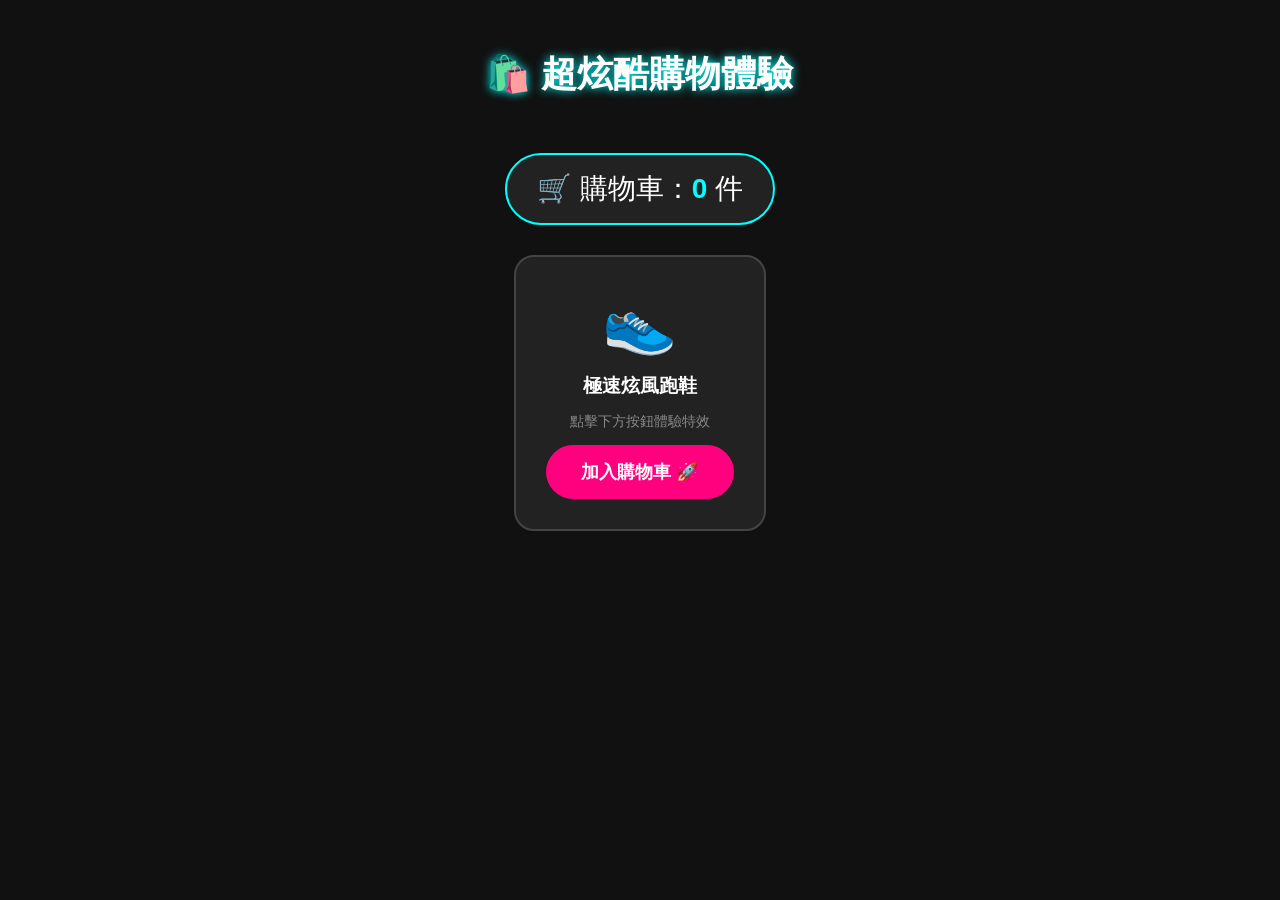
==== js.html @ 84ad4769 "Add files via upload" ====
<!DOCTYPE html>
<html lang="zh-Hant">
<head>
    <meta charset="UTF-8">
    <title>js.html - 炫砲加入購物車特效</title>
</head>
<body id="body" style="background-color: #111; color: #fff; font-family: sans-serif; text-align: center; margin-top: 50px; overflow-x: hidden;">

    <h1 style="font-size: 36px; text-shadow: 0 0 10px #0ff;">🛍️ 超炫酷購物體驗</h1>

    <!-- 購物車圖示與計數器 -->
    <div id="cartIcon" style="font-size: 28px; margin: 30px; display: inline-block; background: #222; padding: 15px 30px; border-radius: 50px; border: 2px solid #0ff;">
        🛒 購物車：<span id="cartCount" style="color: #0ff; font-weight: bold;">0</span> 件
    </div>

    <br>

    <!-- 商品與按鈕區塊 -->
    <div style="background: #222; display: inline-block; padding: 30px; border-radius: 20px; border: 2px solid #444; position: relative;">
        <div style="font-size: 60px; margin-bottom: 15px;" id="productBox">👟</div>
        <h3 style="margin: 10px 0;">極速炫風跑鞋</h3>
        <p style="color: #888; font-size: 14px;">點擊下方按鈕體驗特效</p>
        
        <!-- 炫砲按鈕 -->
        <button id="cartBtn" onclick="superAddToCart()" style="font-size: 18px; padding: 15px 35px; background-color: #ff007f; color: white; font-weight: bold; border: none; border-radius: 30px; cursor: pointer; outline: none;">
            加入購物車 🚀
        </button>
    </div>

    <script>
        let count = 0;

        function superAddToCart() {
            let btn = document.getElementById("cartBtn");
            let cartIcon = document.getElementById("cartIcon");
            let cartCount = document.getElementById("cartCount");
            let productBox = document.getElementById("productBox");

            // 1. 按鈕點擊爆發變色與縮放特效
            btn.innerText = "⚡ 發射中！";
            btn.style.backgroundColor = "#0ff";
            btn.style.color = "#000";
            btn.style.transform = "scale(1.2)";

            // 2. 建立一個飛向購物車的「商品分身」動畫
            let flyingItem = document.createElement("div");
            flyingItem.innerText = "👟";
            flyingItem.style.position = "fixed";
            flyingItem.style.fontSize = "40px";
            let btnRect = btn.getBoundingClientRect();
            flyingItem.style.left = btnRect.left + "px";
            flyingItem.style.top = btnRect.top + "px";
            flyingItem.style.zIndex = "999";
            document.body.appendChild(flyingItem);

            let targetRect = cartIcon.getBoundingClientRect();
            let startX = btnRect.left;
            let startY = btnRect.top;
            let endX = targetRect.left + 50;
            let endY = targetRect.top;
            let progress = 0;

            let flyInterval = setInterval(function() {
                progress += 0.05;
                if (progress >= 1) {
                    clearInterval(flyInterval);
                    document.body.removeChild(flyingItem);
                    
                    // 購物車圖示震動特效
                    cartIcon.style.transform = "scale(1.3)";
                    setTimeout(() => { cartIcon.style.transform = "scale(1)"; }, 200);
                    
                    // 更新數量
                    count++;
                    cartCount.innerText = count;
                } else {
                    let currentX = startX + (endX - startX) * progress;
                    let currentY = startY + (endY - startY) * progress - Math.sin(progress * Math.PI) * 150; 
                    flyingItem.style.left = currentX + "px";
                    flyingItem.style.top = currentY + "px";
                    flyingItem.style.transform = "scale(" + (1 - progress * 0.5) + ")";
                }
            }, 16);

            // 3. 畫面背景瞬間閃爍炫彩光芒特效
            let originalBg = document.body.style.backgroundColor;
            document.body.style.backgroundColor = "#2b002b";
            setTimeout(() => {
                document.body.style.backgroundColor = originalBg;
            }, 300);

            // 4. 按鈕在 0.8 秒後恢復原狀
            setTimeout(function() {
                btn.innerText = "加入購物車 🚀";
                btn.style.backgroundColor = "#ff007f";
                btn.style.color = "white";
                btn.style.transform = "scale(1)";
            }, 800);
        }
    </script>
</body>
</html>
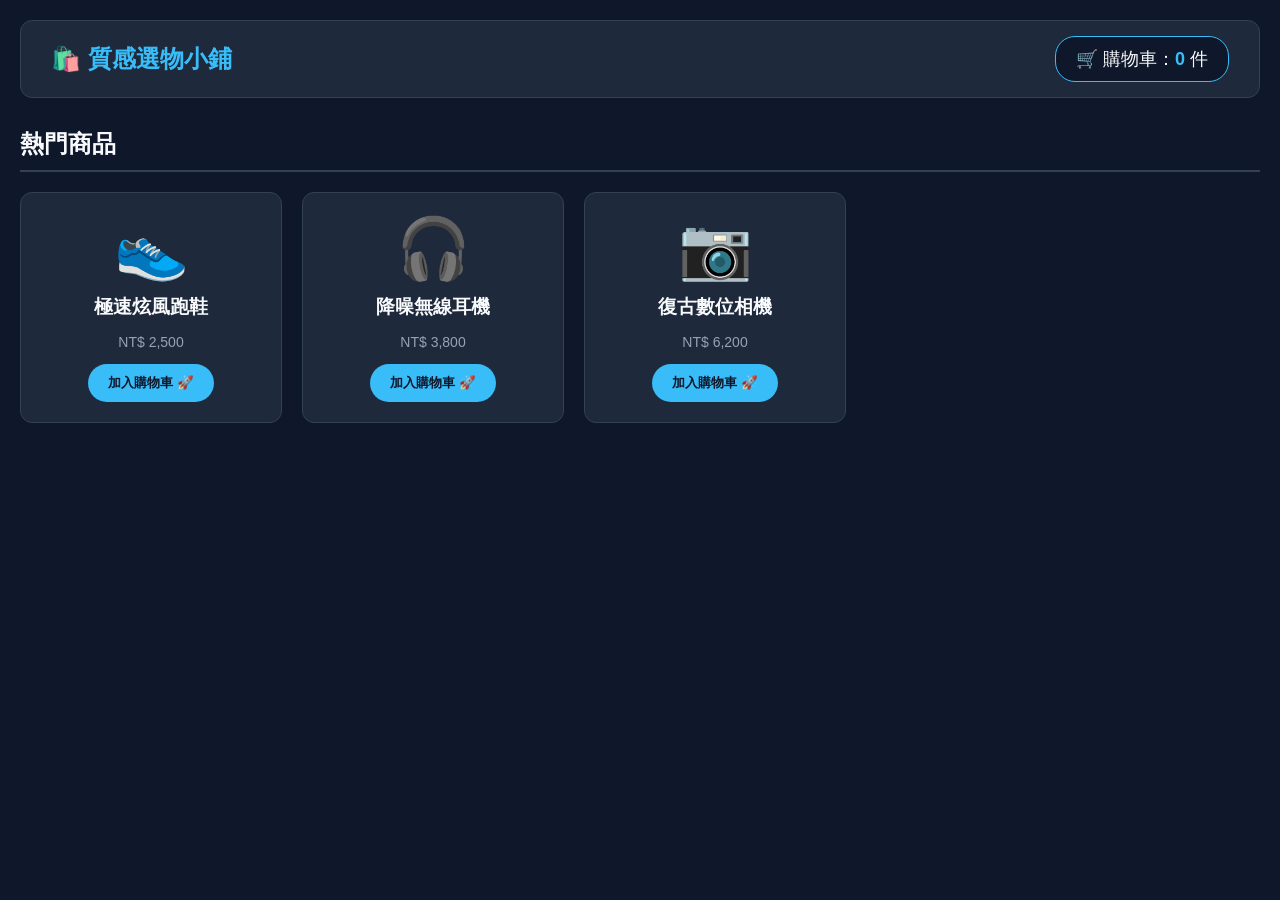
==== commit f0201e9c: "Add files via upload" ====
--- a/js.html
+++ b/js.html
@@ -2,100 +2,186 @@
 <html lang="zh-Hant">
 <head>
     <meta charset="UTF-8">
-    <title>js.html - 炫砲加入購物車特效</title>
+    <title>js.html - 我的迷你購物網站</title>
 </head>
-<body id="body" style="background-color: #111; color: #fff; font-family: sans-serif; text-align: center; margin-top: 50px; overflow-x: hidden;">
+<body style="background-color: #0f172a; color: #f8fafc; font-family: sans-serif; margin: 0; padding: 20px;">
 
-    <h1 style="font-size: 36px; text-shadow: 0 0 10px #0ff;">🛍️ 超炫酷購物體驗</h1>
-
-    <!-- 購物車圖示與計數器 -->
-    <div id="cartIcon" style="font-size: 28px; margin: 30px; display: inline-block; background: #222; padding: 15px 30px; border-radius: 50px; border: 2px solid #0ff;">
-        🛒 購物車：<span id="cartCount" style="color: #0ff; font-weight: bold;">0</span> 件
+    <!-- 頂部導覽列 -->
+    <div style="display: flex; justify-content: space-between; align-items: center; background: #1e293b; padding: 15px 30px; border-radius: 12px; border: 1px solid #334155;">
+        <h1 style="margin: 0; font-size: 24px; color: #38bdf8;">🛍️ 質感選物小鋪</h1>
+        <div id="cartIcon" style="font-size: 18px; background: #0f172a; padding: 10px 20px; border-radius: 20px; border: 1px solid #38bdf8; cursor: pointer;" onclick="toggleCartModal()">
+            🛒 購物車：<span id="cartCount" style="color: #38bdf8; font-weight: bold;">0</span> 件
+        </div>
     </div>
 
-    <br>
+    <!-- 商品列表區塊 -->
+    <div style="margin-top: 30px;">
+        <h2 style="border-bottom: 2px solid #334155; padding-bottom: 10px;">熱門商品</h2>
+        
+        <div style="display: flex; gap: 20px; flex-wrap: wrap;">
+            
+            <!-- 商品 1 -->
+            <div style="background: #1e293b; border: 1px solid #334155; border-radius: 12px; width: 220px; padding: 20px; text-align: center;">
+                <div style="font-size: 60px; margin-bottom: 10px;">👟</div>
+                <h3 style="margin: 10px 0;">極速炫風跑鞋</h3>
+                <p style="color: #94a3b8; font-size: 14px;">NT$ 2,500</p>
+                <button onclick="addToCart('極速炫風跑鞋', 2500, event)" style="background: #38bdf8; color: #0f172a; border: none; padding: 10px 20px; font-weight: bold; border-radius: 20px; cursor: pointer;">
+                    加入購物車 🚀
+                </button>
+            </div>
 
-    <!-- 商品與按鈕區塊 -->
-    <div style="background: #222; display: inline-block; padding: 30px; border-radius: 20px; border: 2px solid #444; position: relative;">
-        <div style="font-size: 60px; margin-bottom: 15px;" id="productBox">👟</div>
-        <h3 style="margin: 10px 0;">極速炫風跑鞋</h3>
-        <p style="color: #888; font-size: 14px;">點擊下方按鈕體驗特效</p>
-        
-        <!-- 炫砲按鈕 -->
-        <button id="cartBtn" onclick="superAddToCart()" style="font-size: 18px; padding: 15px 35px; background-color: #ff007f; color: white; font-weight: bold; border: none; border-radius: 30px; cursor: pointer; outline: none;">
-            加入購物車 🚀
-        </button>
+            <!-- 商品 2 -->
+            <div style="background: #1e293b; border: 1px solid #334155; border-radius: 12px; width: 220px; padding: 20px; text-align: center;">
+                <div style="font-size: 60px; margin-bottom: 10px;">🎧</div>
+                <h3 style="margin: 10px 0;">降噪無線耳機</h3>
+                <p style="color: #94a3b8; font-size: 14px;">NT$ 3,800</p>
+                <button onclick="addToCart('降噪無線耳機', 3800, event)" style="background: #38bdf8; color: #0f172a; border: none; padding: 10px 20px; font-weight: bold; border-radius: 20px; cursor: pointer;">
+                    加入購物車 🚀
+                </button>
+            </div>
+
+            <!-- 商品 3 -->
+            <div style="background: #1e293b; border: 1px solid #334155; border-radius: 12px; width: 220px; padding: 20px; text-align: center;">
+                <div style="font-size: 60px; margin-bottom: 10px;">📷</div>
+                <h3 style="margin: 10px 0;">復古數位相機</h3>
+                <p style="color: #94a3b8; font-size: 14px;">NT$ 6,200</p>
+                <button onclick="addToCart('復古數位相機', 6200, event)" style="background: #38bdf8; color: #0f172a; border: none; padding: 10px 20px; font-weight: bold; border-radius: 20px; cursor: pointer;">
+                    加入購物車 🚀
+                </button>
+            </div>
+
+        </div>
     </div>
 
+    <!-- 購物車清單彈跳視窗 (預設隱藏) -->
+    <div id="cartModal" style="display: none; position: fixed; top: 0; left: 0; width: 100%; height: 100%; background: rgba(0,0,0,0.7); z-index: 1000;">
+        <div style="background: #1e293b; width: 400px; margin: 100px auto; padding: 30px; border-radius: 15px; border: 1px solid #38bdf8; position: relative;">
+            <h2 style="margin-top: 0; color: #38bdf8;">🛒 您的購物車</h2>
+            <div id="cartItemList" style="max-height: 250px; overflow-y: auto; margin-bottom: 20px; color: #cbd5e1;">
+                <p>購物車是空的～快去選購吧！</p>
+            </div>
+            <hr style="border-color: #334155;">
+            <p style="font-size: 18px; font-weight: bold; text-align: right;">總計：NT$ <span id="cartTotal">0</span></p>
+            
+            <div style="text-align: right; margin-top: 20px;">
+                <button onclick="checkout()" style="background: #22c55e; color: white; border: none; padding: 10px 20px; font-weight: bold; border-radius: 8px; cursor: pointer; margin-right: 10px;">去結帳</button>
+                <button onclick="toggleCartModal()" style="background: #64748b; color: white; border: none; padding: 10px 20px; font-weight: bold; border-radius: 8px; cursor: pointer;">關閉</button>
+            </div>
+        </div>
+    </div>
+
+    <!-- JavaScript 互動邏輯 -->
     <script>
-        let count = 0;
+        let cart = [];
 
-        function superAddToCart() {
-            let btn = document.getElementById("cartBtn");
-            let cartIcon = document.getElementById("cartIcon");
-            let cartCount = document.getElementById("cartCount");
-            let productBox = document.getElementById("productBox");
+        // 加入購物車並觸發粒子與飛入特效
+        function addToCart(name, price, event) {
+            let btn = event.target;
+            
+            // 1. 資料加入陣列
+            cart.push({ name: name, price: price });
+            updateCartCount();
 
-            // 1. 按鈕點擊爆發變色與縮放特效
-            btn.innerText = "⚡ 發射中！";
-            btn.style.backgroundColor = "#0ff";
-            btn.style.color = "#000";
-            btn.style.transform = "scale(1.2)";
+            // 2. 按鈕點擊特效
+            let originalText = btn.innerText;
+            btn.innerText = "✨ 已加入！";
+            btn.style.backgroundColor = "#22c55e";
+            btn.style.color = "#ffffff";
+            setTimeout(() => {
+                btn.innerText = originalText;
+                btn.style.backgroundColor = "#38bdf8";
+                btn.style.color = "#0f172a";
+            }, 800);
 
-            // 2. 建立一個飛向購物車的「商品分身」動畫
-            let flyingItem = document.createElement("div");
-            flyingItem.innerText = "👟";
-            flyingItem.style.position = "fixed";
-            flyingItem.style.fontSize = "40px";
-            let btnRect = btn.getBoundingClientRect();
-            flyingItem.style.left = btnRect.left + "px";
-            flyingItem.style.top = btnRect.top + "px";
-            flyingItem.style.zIndex = "999";
-            document.body.appendChild(flyingItem);
+            // 3. 粒子爆炸特效
+            let rect = btn.getBoundingClientRect();
+            for (let i = 0; i < 10; i++) {
+                createParticle(rect.left + rect.width / 2, rect.top + rect.height / 2);
+            }
+        }
 
-            let targetRect = cartIcon.getBoundingClientRect();
-            let startX = btnRect.left;
-            let startY = btnRect.top;
-            let endX = targetRect.left + 50;
-            let endY = targetRect.top;
-            let progress = 0;
+        // 更新購物車數量與內容
+        function updateCartCount() {
+            let countSpan = document.getElementById("cartCount");
+            countSpan.innerText = cart.length;
 
-            let flyInterval = setInterval(function() {
-                progress += 0.05;
-                if (progress >= 1) {
-                    clearInterval(flyInterval);
-                    document.body.removeChild(flyingItem);
-                    
-                    // 購物車圖示震動特效
-                    cartIcon.style.transform = "scale(1.3)";
-                    setTimeout(() => { cartIcon.style.transform = "scale(1)"; }, 200);
-                    
-                    // 更新數量
-                    count++;
-                    cartCount.innerText = count;
-                } else {
-                    let currentX = startX + (endX - startX) * progress;
-                    let currentY = startY + (endY - startY) * progress - Math.sin(progress * Math.PI) * 150; 
-                    flyingItem.style.left = currentX + "px";
-                    flyingItem.style.top = currentY + "px";
-                    flyingItem.style.transform = "scale(" + (1 - progress * 0.5) + ")";
+            let itemList = document.getElementById("cartItemList");
+            let totalSpan = document.getElementById("cartTotal");
+
+            if (cart.length === 0) {
+                itemList.innerHTML = "<p>購物車是空的～快去選購吧！</p>";
+                totalSpan.innerText = "0";
+                return;
+            }
+
+            let html = "";
+            let total = 0;
+            for (let i = 0; i < cart.length; i++) {
+                html += `<div style="display: flex; justify-content: space-between; margin-bottom: 10px; border-bottom: 1px dashed #334155; padding-bottom: 5px;">
+                    <span>${cart[i].name}</span>
+                    <span>NT$ ${cart[i].price}</span>
+                </div>`;
+                total += cart[i].price;
+            }
+            itemList.innerHTML = html;
+            totalSpan.innerText = total;
+        }
+
+        // 切換購物車視窗顯示/隱藏
+        function toggleCartModal() {
+            let modal = document.getElementById("cartModal");
+            if (modal.style.display === "none") {
+                modal.style.display = "block";
+            } else {
+                modal.style.display = "none";
+            }
+        }
+
+        // 結帳功能
+        function checkout() {
+            if (cart.length === 0) {
+                alert("購物車是空的，無法結帳！");
+                return;
+            }
+            alert("🎉 結帳成功！感謝您的購買。");
+            cart = [];
+            updateCartCount();
+            toggleCartModal();
+        }
+
+        // 粒子特效函式
+        function createParticle(x, y) {
+            let p = document.createElement("div");
+            p.style.position = "fixed";
+            p.style.width = "6px";
+            p.style.height = "6px";
+            p.style.background = "#38bdf8";
+            p.style.borderRadius = "50%";
+            p.style.boxShadow = "0 0 8px #38bdf8";
+            p.style.left = x + "px";
+            p.style.top = y + "px";
+            p.style.zIndex = "9999";
+            document.body.appendChild(p);
+
+            let angle = Math.random() * Math.PI * 2;
+            let speed = 4 + Math.random() * 6;
+            let dx = Math.cos(angle) * speed;
+            let dy = Math.sin(angle) * speed;
+            let opacity = 1;
+
+            let moveInterval = setInterval(function() {
+                let px = parseFloat(p.style.left);
+                let py = parseFloat(p.style.top);
+                p.style.left = px + dx + "px";
+                p.style.top = py + dy + "px";
+                opacity -= 0.05;
+                p.style.opacity = opacity;
+
+                if (opacity <= 0) {
+                    clearInterval(moveInterval);
+                    document.body.removeChild(p);
                 }
             }, 16);
-
-            // 3. 畫面背景瞬間閃爍炫彩光芒特效
-            let originalBg = document.body.style.backgroundColor;
-            document.body.style.backgroundColor = "#2b002b";
-            setTimeout(() => {
-                document.body.style.backgroundColor = originalBg;
-            }, 300);
-
-            // 4. 按鈕在 0.8 秒後恢復原狀
-            setTimeout(function() {
-                btn.innerText = "加入購物車 🚀";
-                btn.style.backgroundColor = "#ff007f";
-                btn.style.color = "white";
-                btn.style.transform = "scale(1)";
-            }, 800);
         }
     </script>
 </body>
